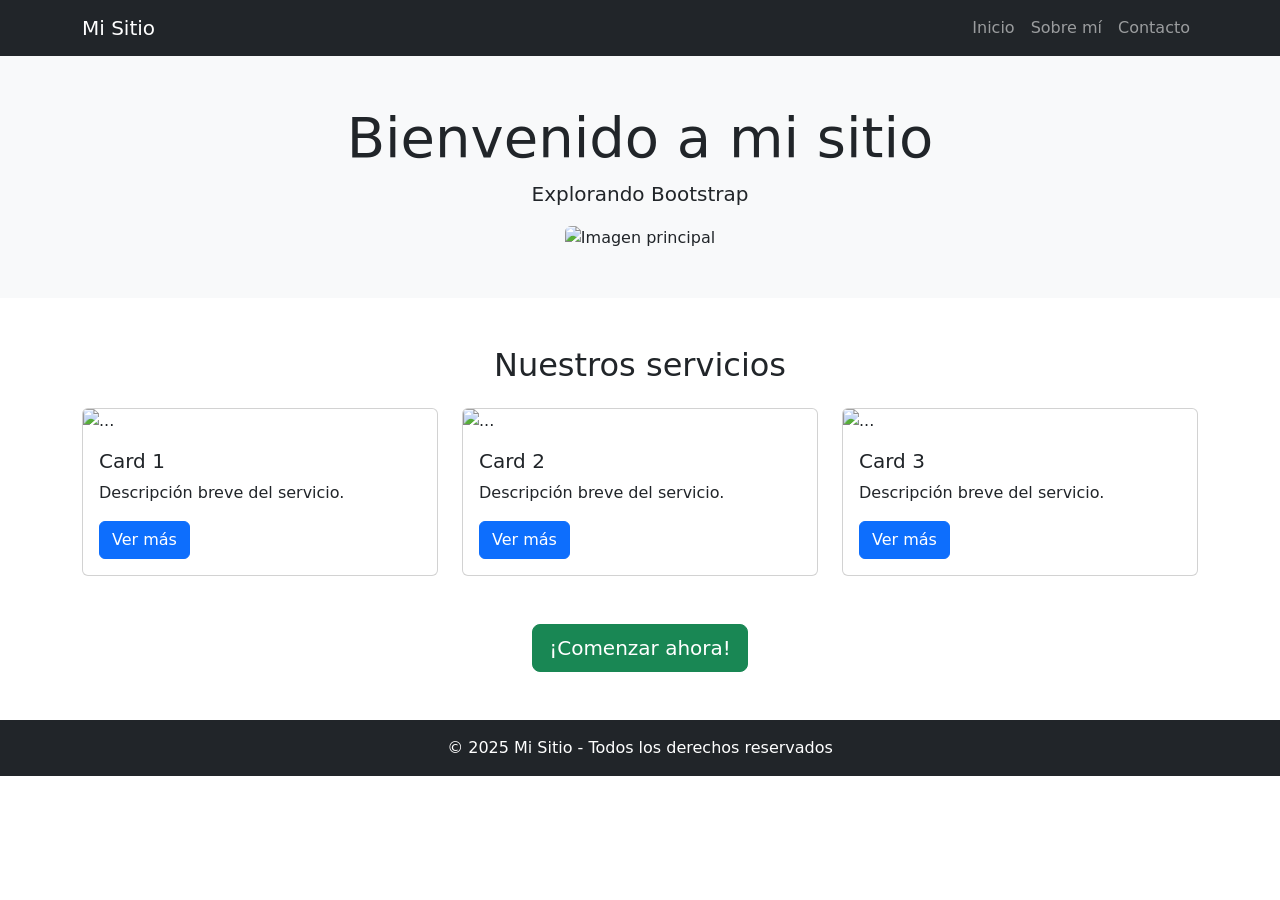
==== version-con-bootstrap/index.html @ 634d7b51 "Primer commit - Reto 4 equipo" ====
<!DOCTYPE html>
<html lang="es">
<head>
  <meta charset="UTF-8">
  <meta name="viewport" content="width=device-width, initial-scale=1">
  <title>Reto 4 - Bootstrap</title>
  <link href="https://cdn.jsdelivr.net/npm/bootstrap@5.3.2/dist/css/bootstrap.min.css" rel="stylesheet">
</head>
<body>

<nav class="navbar navbar-expand-lg navbar-dark bg-dark">
  <div class="container">
    <a class="navbar-brand" href="#">Mi Sitio</a>
    <button class="navbar-toggler" type="button" data-bs-toggle="collapse" data-bs-target="#menu">
      <span class="navbar-toggler-icon"></span>
    </button>
    <div class="collapse navbar-collapse" id="menu">
      <ul class="navbar-nav ms-auto">
        <li class="nav-item"><a class="nav-link" href="#">Inicio</a></li>
        <li class="nav-item"><a class="nav-link" href="#">Sobre mí</a></li>
        <li class="nav-item"><a class="nav-link" href="#">Contacto</a></li>
      </ul>
    </div>
  </div>
</nav>

<header class="bg-light text-center p-5">
  <h1 class="display-4">Bienvenido a mi sitio</h1>
  <p class="lead">Explorando Bootstrap</p>
  <img src="img/hero.jpg" class="img-fluid rounded" alt="Imagen principal">
</header>

<section class="container my-5">
  <h2 class="text-center mb-4">Nuestros servicios</h2>
  <div class="row">
    <div class="col-md-4">
      <div class="card">
        <img src="img/card1.jpg" class="card-img-top" alt="...">
        <div class="card-body">
          <h5 class="card-title">Card 1</h5>
          <p class="card-text">Descripción breve del servicio.</p>
          <a href="#" class="btn btn-primary">Ver más</a>
        </div>
      </div>
    </div>
    <div class="col-md-4">
      <div class="card">
        <img src="img/card2.jpg" class="card-img-top" alt="...">
        <div class="card-body">
          <h5 class="card-title">Card 2</h5>
          <p class="card-text">Descripción breve del servicio.</p>
          <a href="#" class="btn btn-primary">Ver más</a>
        </div>
      </div>
    </div>
    <div class="col-md-4">
      <div class="card">
        <img src="img/card3.jpg" class="card-img-top" alt="...">
        <div class="card-body">
          <h5 class="card-title">Card 3</h5>
          <p class="card-text">Descripción breve del servicio.</p>
          <a href="#" class="btn btn-primary">Ver más</a>
        </div>
      </div>
    </div>
  </div>
</section>

<div class="text-center mb-5">
  <a href="#" class="btn btn-success btn-lg">¡Comenzar ahora!</a>
</div>

<footer class="bg-dark text-white text-center p-3">
  &copy; 2025 Mi Sitio - Todos los derechos reservados
</footer>

<script src="https://cdn.jsdelivr.net/npm/bootstrap@5.3.2/dist/js/bootstrap.bundle.min.js"></script>
</body>
</html>
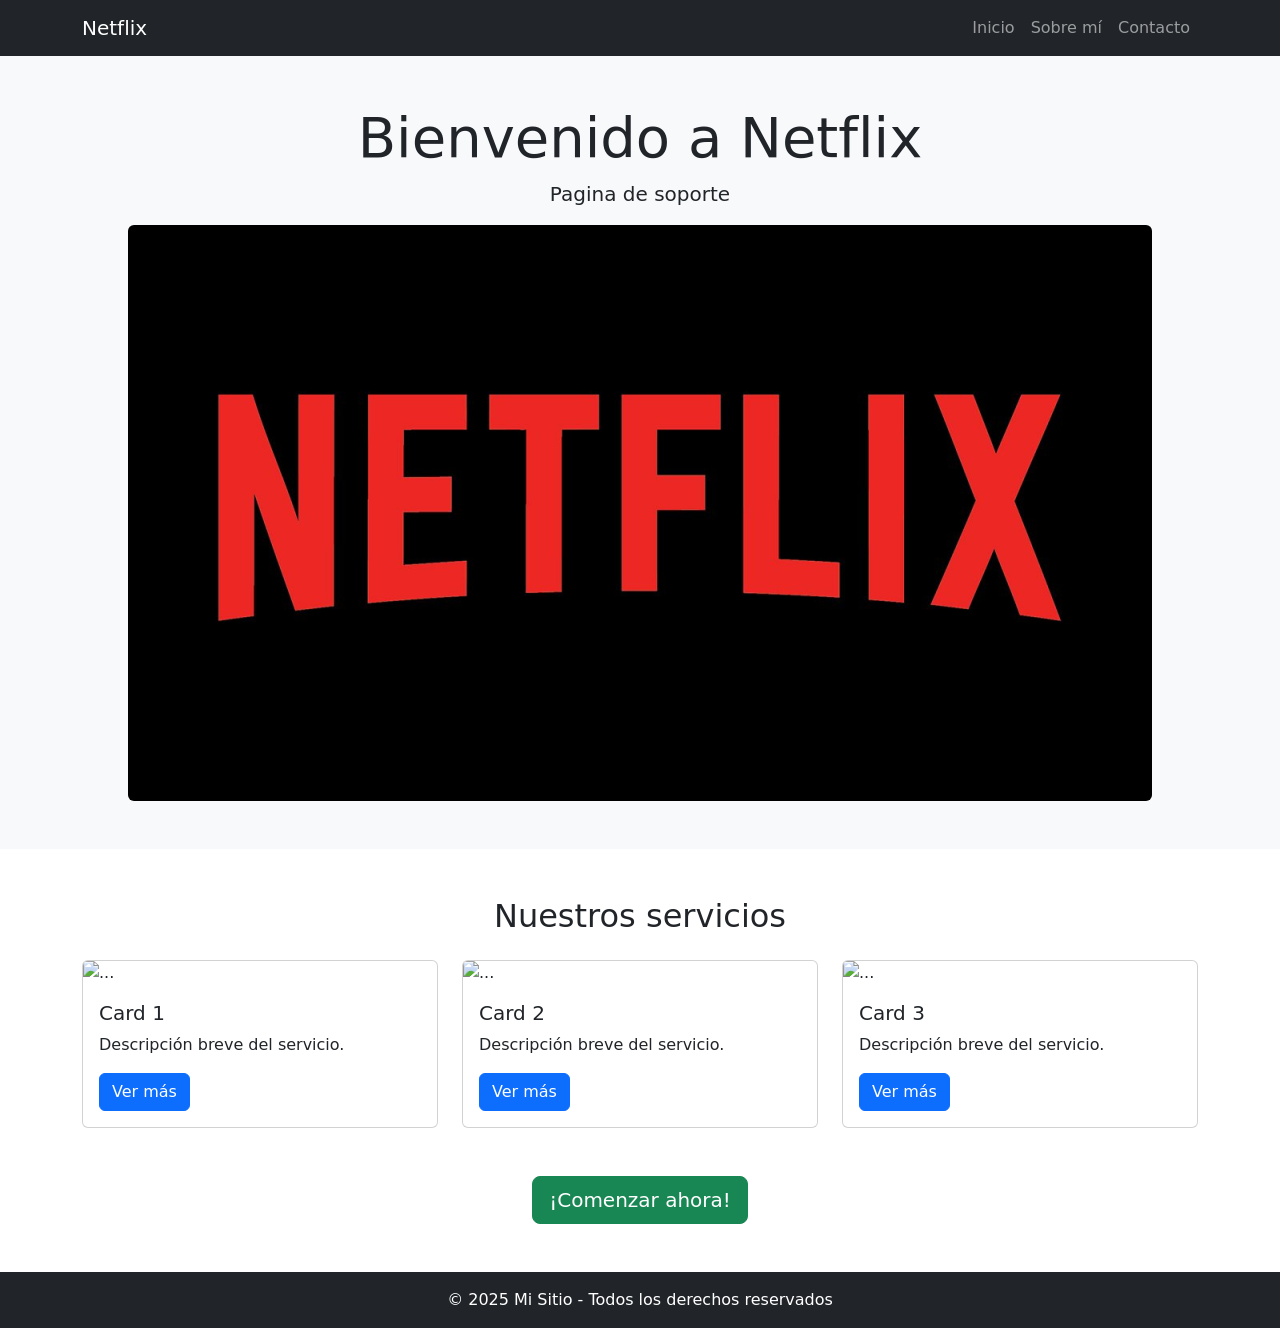
==== commit af33d678: "Agrego imágenes y actualizo HTML en bootstrap y tailwind" ====
--- a/version-con-bootstrap/index.html
+++ b/version-con-bootstrap/index.html
@@ -10,7 +10,7 @@
 
 <nav class="navbar navbar-expand-lg navbar-dark bg-dark">
   <div class="container">
-    <a class="navbar-brand" href="#">Mi Sitio</a>
+    <a class="navbar-brand" href="#">Netflix</a>
     <button class="navbar-toggler" type="button" data-bs-toggle="collapse" data-bs-target="#menu">
       <span class="navbar-toggler-icon"></span>
     </button>
@@ -25,8 +25,8 @@
 </nav>
 
 <header class="bg-light text-center p-5">
-  <h1 class="display-4">Bienvenido a mi sitio</h1>
-  <p class="lead">Explorando Bootstrap</p>
+  <h1 class="display-4">Bienvenido a Netflix</h1>
+  <p class="lead">Pagina de soporte</p>
   <img src="img/hero.jpg" class="img-fluid rounded" alt="Imagen principal">
 </header>
 
